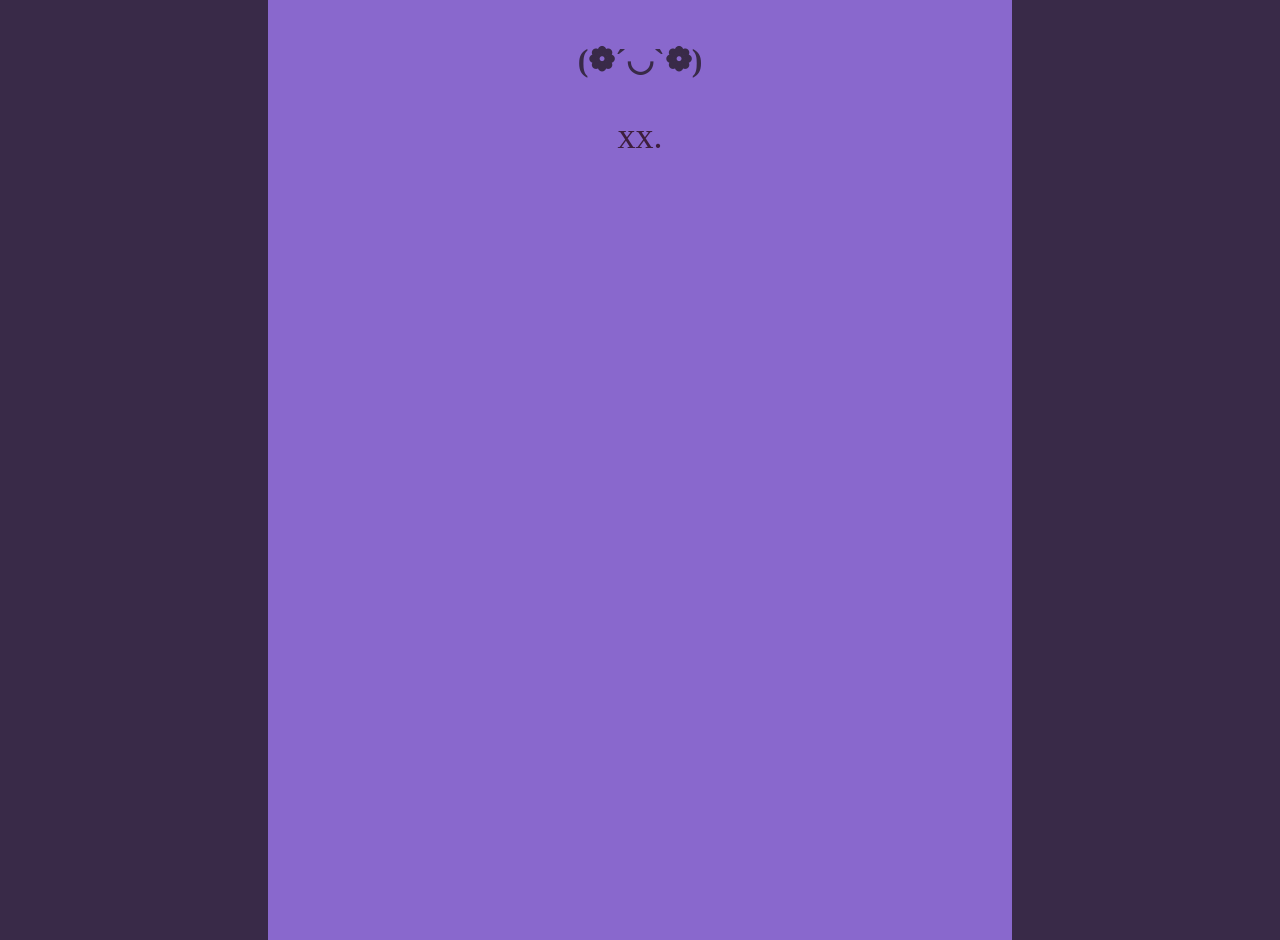
==== index.html @ 959b6058 "First website" ====
<!DOCTYPE html>
<html>
<head>
<meta name="viewport" content="width=device-width, initial-scale=1.0">
<style>
body {
    background-color: #392a48; /* Side color */
    margin: 0;
}

.container {
    width: 55%;
    margin: auto;
    background-color: #8968cd; /* Center color */
    min-height: 100vh;
    padding: 20px;
}

body{text-align: center;
}
</style>
</head>
<body>

<div class="container">
    <h1 style="color: #392a48;">(❁´◡`❁)</h1>
    <p style="color: rgb(61, 30, 61); font-size: 36px;">xx.</p>
</div>

</body>
</html>
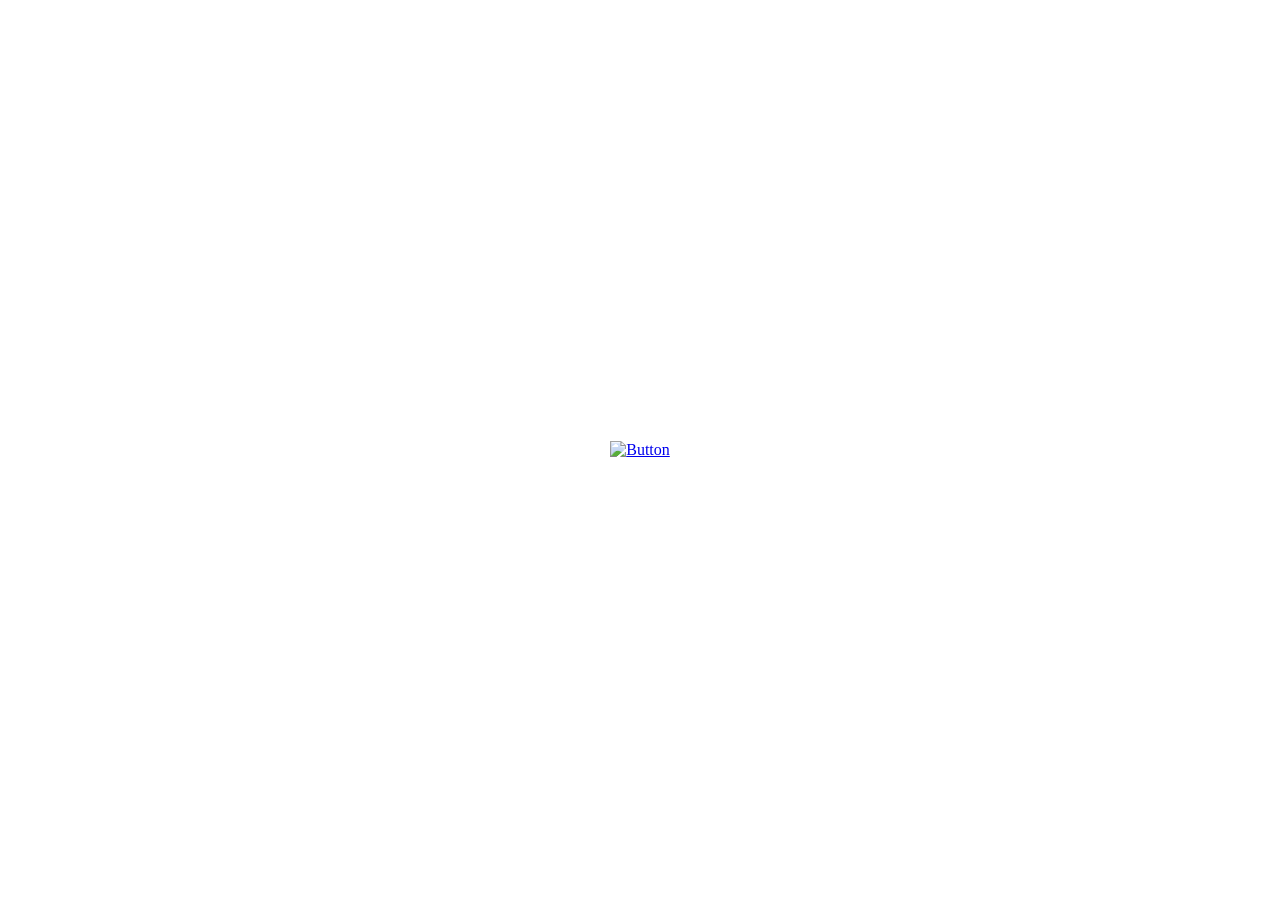
==== commit 14104ba3: "First website" ====
--- a/index.html
+++ b/index.html
@@ -1,31 +1,33 @@
+
 <!DOCTYPE html>
 <html>
 <head>
-<meta name="viewport" content="width=device-width, initial-scale=1.0">
+    <meta name="viewport" content="width=device-width, initial-scale=1.0">
 <style>
-body {
-    background-color: #392a48; /* Side color */
-    margin: 0;
+
+.image-button {
+    width: 500px;
+    cursor: pointer;
+    transition: transform 0.2s;
 }
 
-.container {
-    width: 55%;
-    margin: auto;
-    background-color: #8968cd; /* Center color */
-    min-height: 100vh;
-    padding: 20px;
+.image-button:hover {
+    transform: scale(1.08);
+}
+body {
+    margin: 0;
+    height: 100vh;          /* Full screen height */
+    display: flex;
+    justify-content: center; /* Center horizontally */
+    align-items: center;     /* Center vertically */
 }
 
-body{text-align: center;
-}
 </style>
 </head>
 <body>
-
-<div class="container">
-    <h1 style="color: #392a48;">(❁´◡`❁)</h1>
-    <p style="color: rgb(61, 30, 61); font-size: 36px;">xx.</p>
-</div>
-
+    
+<a href="Index.html">
+    <img src="Imgs/letter.png" alt="Button" class="image-button">
+</a>
 </body>
 </html>
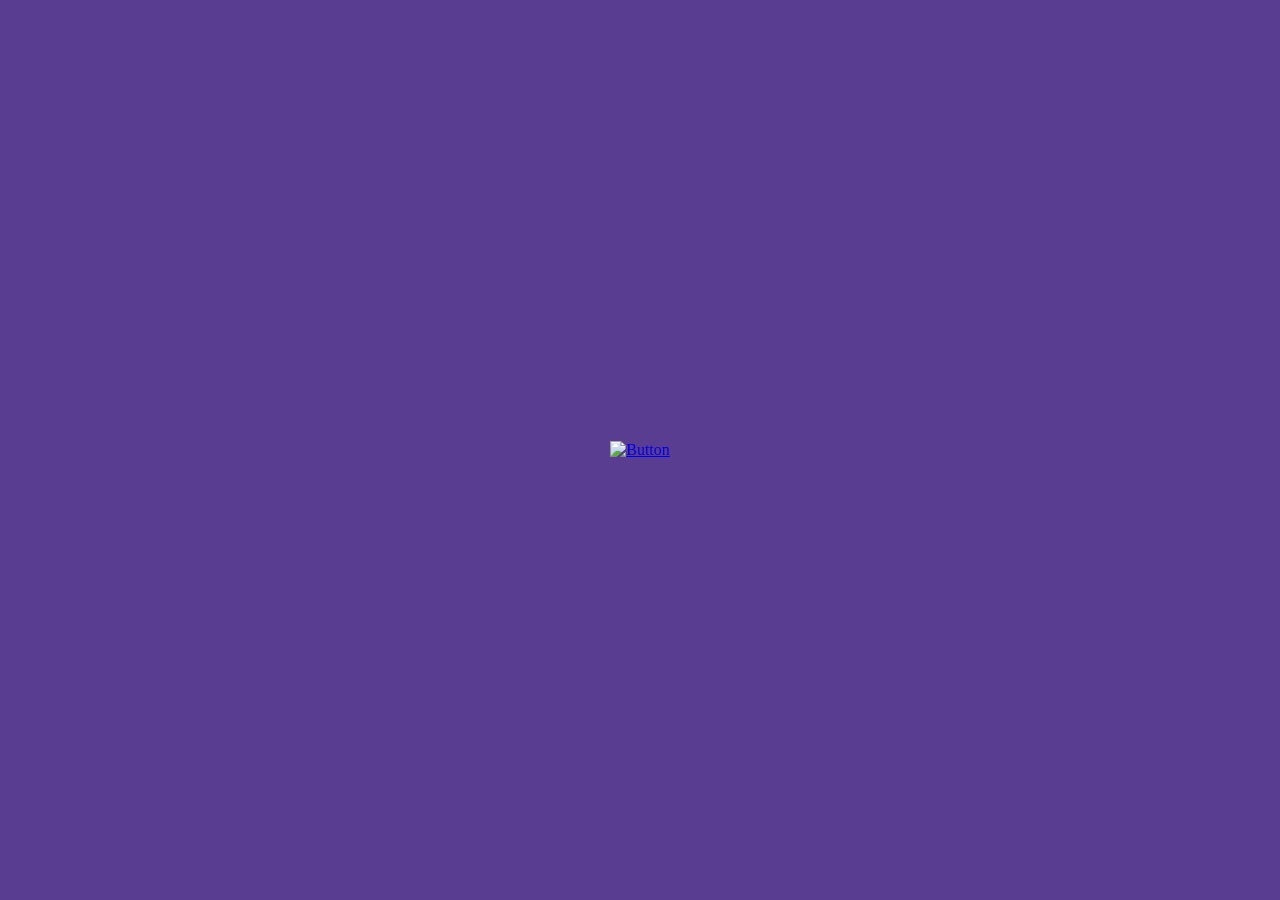
==== commit 4911361f: "First website" ====
--- a/index.html
+++ b/index.html
@@ -4,7 +4,9 @@
 <head>
     <meta name="viewport" content="width=device-width, initial-scale=1.0">
 <style>
-
+body{
+    background-color: #593d91;
+}
 .image-button {
     width: 500px;
     cursor: pointer;
@@ -26,7 +28,8 @@
 </head>
 <body>
     
-<a href="Index.html">
+    
+<a href="Clickme.html">
     <img src="Imgs/letter.png" alt="Button" class="image-button">
 </a>
 </body>
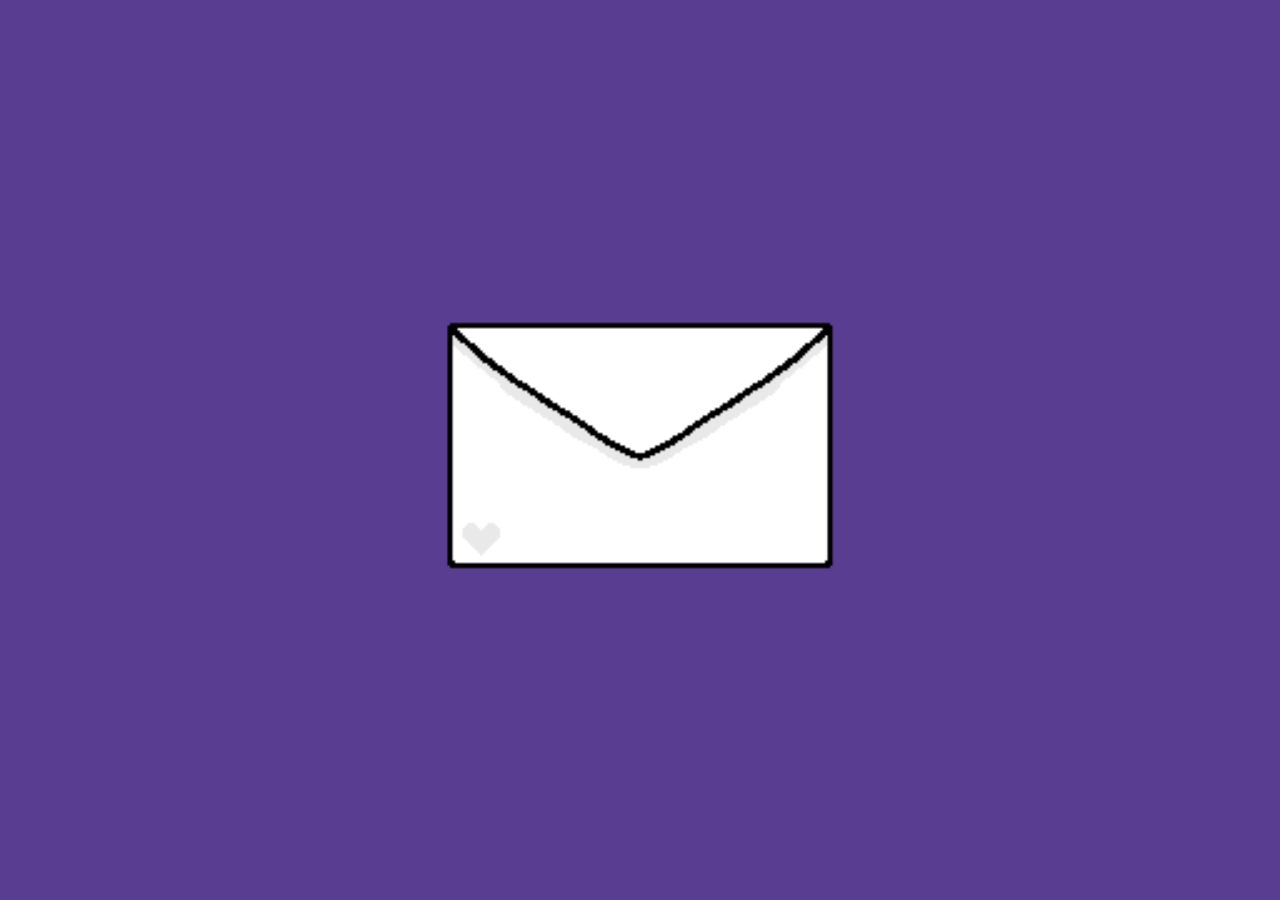
==== commit 41d09ba3: "First website" ====
--- a/index.html
+++ b/index.html
@@ -30,7 +30,7 @@
     
     
 <a href="Clickme.html">
-    <img src="Imgs/letter.png" alt="Button" class="image-button">
+    <img src="Imgs/Letter.png" alt="Button" class="image-button">
 </a>
 </body>
 </html>
